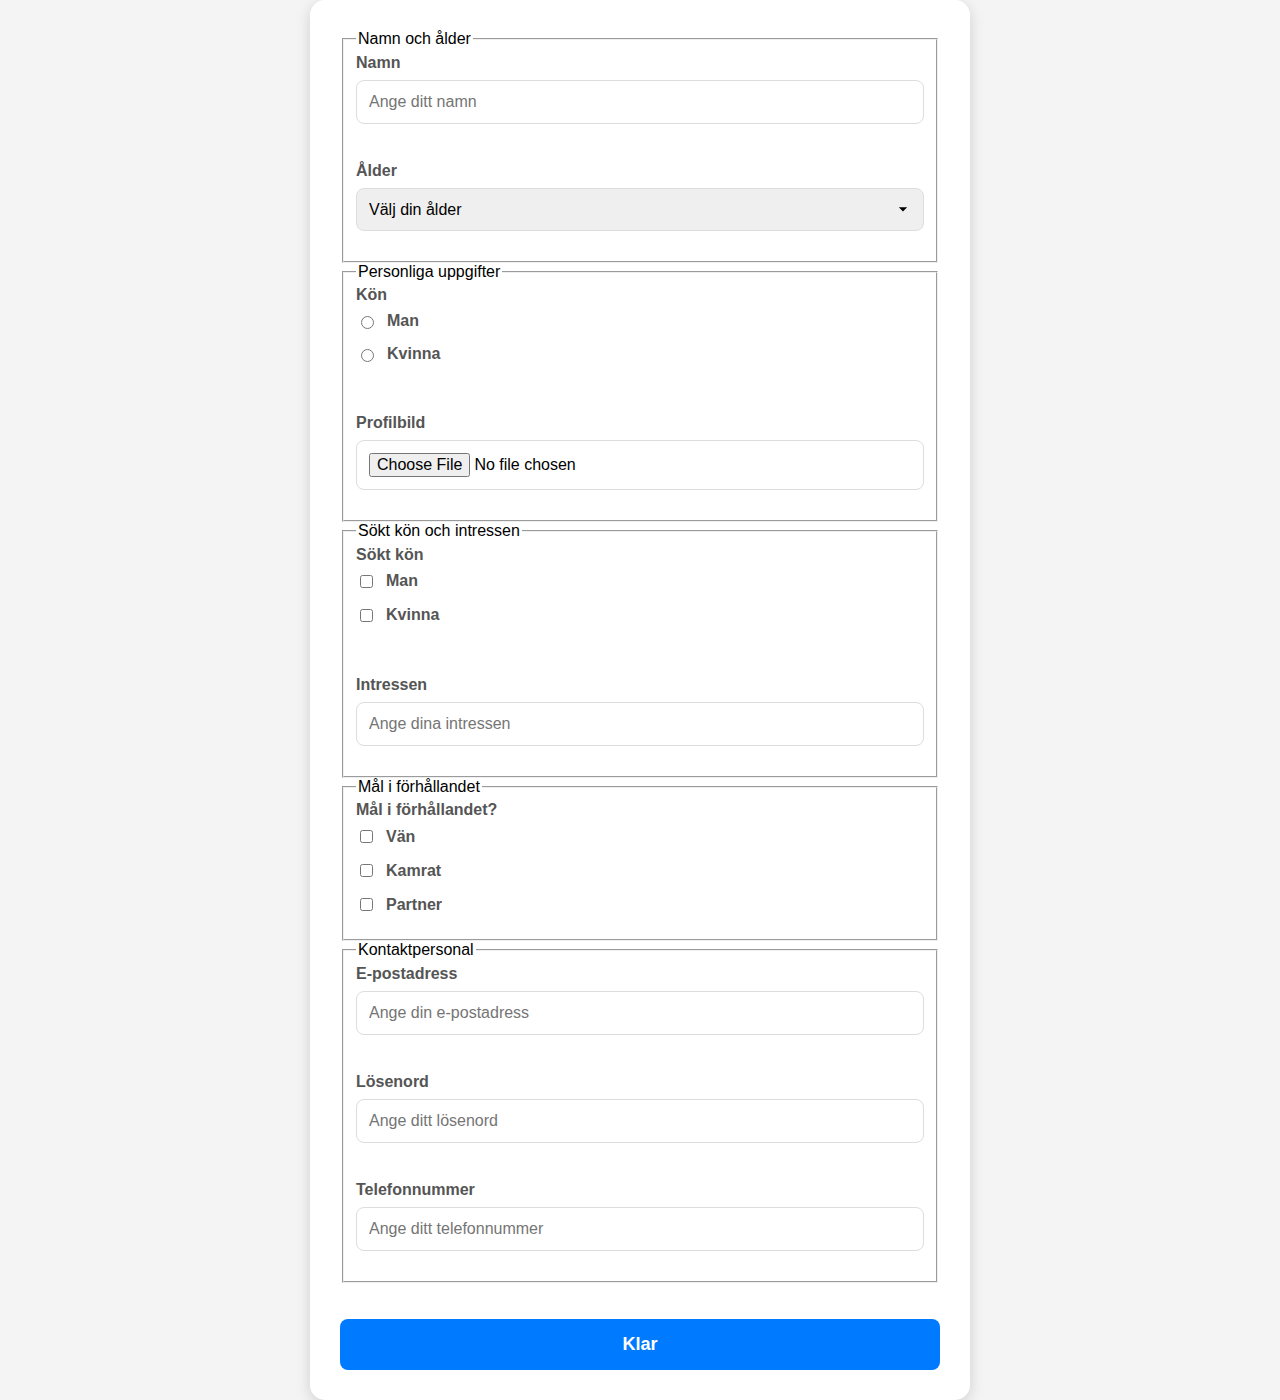
==== formulär.html @ a501d9c5 "Redone" ====
<!DOCTYPE html>
<html lang="sv">
<head>
    <meta charset="UTF-8">
    <meta name="viewport" content="width=device-width, initial-scale=1.0">
    <title>Dejtingsida</title>
    <link rel="stylesheet" href="formulär.css">
</head>
<body>
   
    <form action="" method="post">

        <fieldset>
            <legend>Namn och ålder</legend>

            <label>Namn</label>
            <input type="text" name="namn" placeholder="Ange ditt namn">

            <br><br>

            <label>Ålder</label>
            <select name="alder">
                <option value="" disabled selected>Välj din ålder</option>
                <option value="18-25">18-25</option>
                <option value="26-35">26-35</option>
                <option value="36-45">36-45</option>
                <option value="46+">46+</option>
            </select>
        </fieldset>

        <fieldset>
            <legend>Personliga uppgifter</legend>

            <label>Kön</label>
            <div>
                <input type="radio" id="manlig" name="kon" value="manlig">
                <label for="manlig">Man</label>
            </div>
            <div>
                <input type="radio" id="konlig" name="kon" value="könlig">
                <label for="konlig">Kvinna</label>
            </div>

            <br><br>

            <label>Profilbild</label>
            <input type="file" name="profilbild" accept="image/*">
        </fieldset>

       
        <fieldset>
            <legend>Sökt kön och intressen</legend>

            <label>Sökt kön</label>
            <div>
                <input type="checkbox" id="sokt_man" name="sokt_kon" value="manlig">
                <label for="sokt_man">Man</label>
            </div>
            <div>
                <input type="checkbox" id="sokt_kon" name="sokt_kon" value="könlig">
                <label for="sokt_kon">Kvinna</label>
            </div>

            <br><br>

            <label>Intressen</label>
            <input type="text" name="intressen" placeholder="Ange dina intressen">
        </fieldset>
        <fieldset>
            <legend>Mål i förhållandet</legend>

            <label>Mål i förhållandet?</label>
            <div>
                <input type="checkbox" id="mal_van" name="mal_forhaldande" value="vän">
                <label for="mal_van">Vän</label>
            </div>
            <div>
                <input type="checkbox" id="mal_kamrat" name="mal_forhaldande" value="kamrat">
                <label for="mal_kamrat">Kamrat</label>
            </div>
            <div>
                <input type="checkbox" id="mal_partner" name="mal_forhaldande" value="partner">
                <label for="mal_partner">Partner</label>
            </div>
        </fieldset>
        <fieldset>
            <legend>Kontaktpersonal</legend>

            <label>E-postadress</label>
            <input type="email" name="email" placeholder="Ange din e-postadress">

            <br><br>

            <label>Lösenord</label>
            <input type="password" name="loesenord" placeholder="Ange ditt lösenord">

            <br><br>

            <label>Telefonnummer</label>
            <input type="number" name="nummer" placeholder="Ange ditt telefonnummer">
        </fieldset>

        <br><br>

        <input type="submit" value="Klar">
    </form>
</body>
</html>
---- formulär.css ----
body {
    font-family: Arial, sans-serif;
    background-color: #f4f4f4;
    margin: 0;
    padding: 0;
    display: flex;
    justify-content: center;
    align-items: center;
    min-height: 100vh;
}

h1 {
    text-align: center;
    color: #333;
    margin-bottom: 20px;
}

form {
    background-color: #fff;
    border-radius: 15px;
    box-shadow: 0 4px 15px rgba(0, 0, 0, 0.15);
    padding: 30px;
    width: 80%;
    max-width: 600px;
}

label {
    display: block;
    font-weight: bold;
    margin-bottom: 8px;
    color: #555;
}

input[type="text"],
input[type="email"],
input[type="password"],
input[type="number"],
select {
    width: 100%;
    padding: 12px;
    margin-bottom: 20px;
    border: 1px solid #ddd;
    border-radius: 8px;
    box-sizing: border-box;
    font-size: 16px;
    transition: border-color 0.2s ease;
}

input[type="text"]:focus,
input[type="email"]:focus,
input[type="password"]:focus,
input[type="number"]:focus,
select:focus {
    outline: none;
    border-color: #007bff;
    box-shadow: 0 0 0 2px rgba(0, 123, 255, 0.25);
}

select {
    appearance: none;
    background-image: url("data:image/svg+xml,%3Csvg xmlns='http://www.w3.org/2000/svg' viewBox='0 0 24 24' width='24' height='24'%3E%3Cpath fill='currentColor' d='M7 10l5 5 5-5z'/%3E%3C/svg%3E");
    background-repeat: no-repeat;
    background-position: right 10px center;
    background-size: 20px;
    padding-right: 35px;
}

input[type="radio"],
input[type="checkbox"] {
    margin-right: 8px;
    cursor: pointer;
}

input[type="file"] {
    padding: 12px;
    width: 100%;
    border: 1px solid #ddd;
    border-radius: 8px;
    box-sizing: border-box;
    margin-bottom: 20px;
    font-size: 16px;
}

input[type="submit"] {
    background-color: #007bff;
    color: #fff;
    padding: 15px 25px;
    border: none;
    border-radius: 8px;
    cursor: pointer;
    font-size: 18px;
    font-weight: bold;
    transition: background-color 0.2s ease;
    width: 100%;
}

input[type="submit"]:hover {
    background-color: #0056b3;
}

div {
    margin-bottom: 15px;
    display: flex;
    align-items: center;
}

div label {
    margin-bottom: 0;
    margin-left: 5px;
}
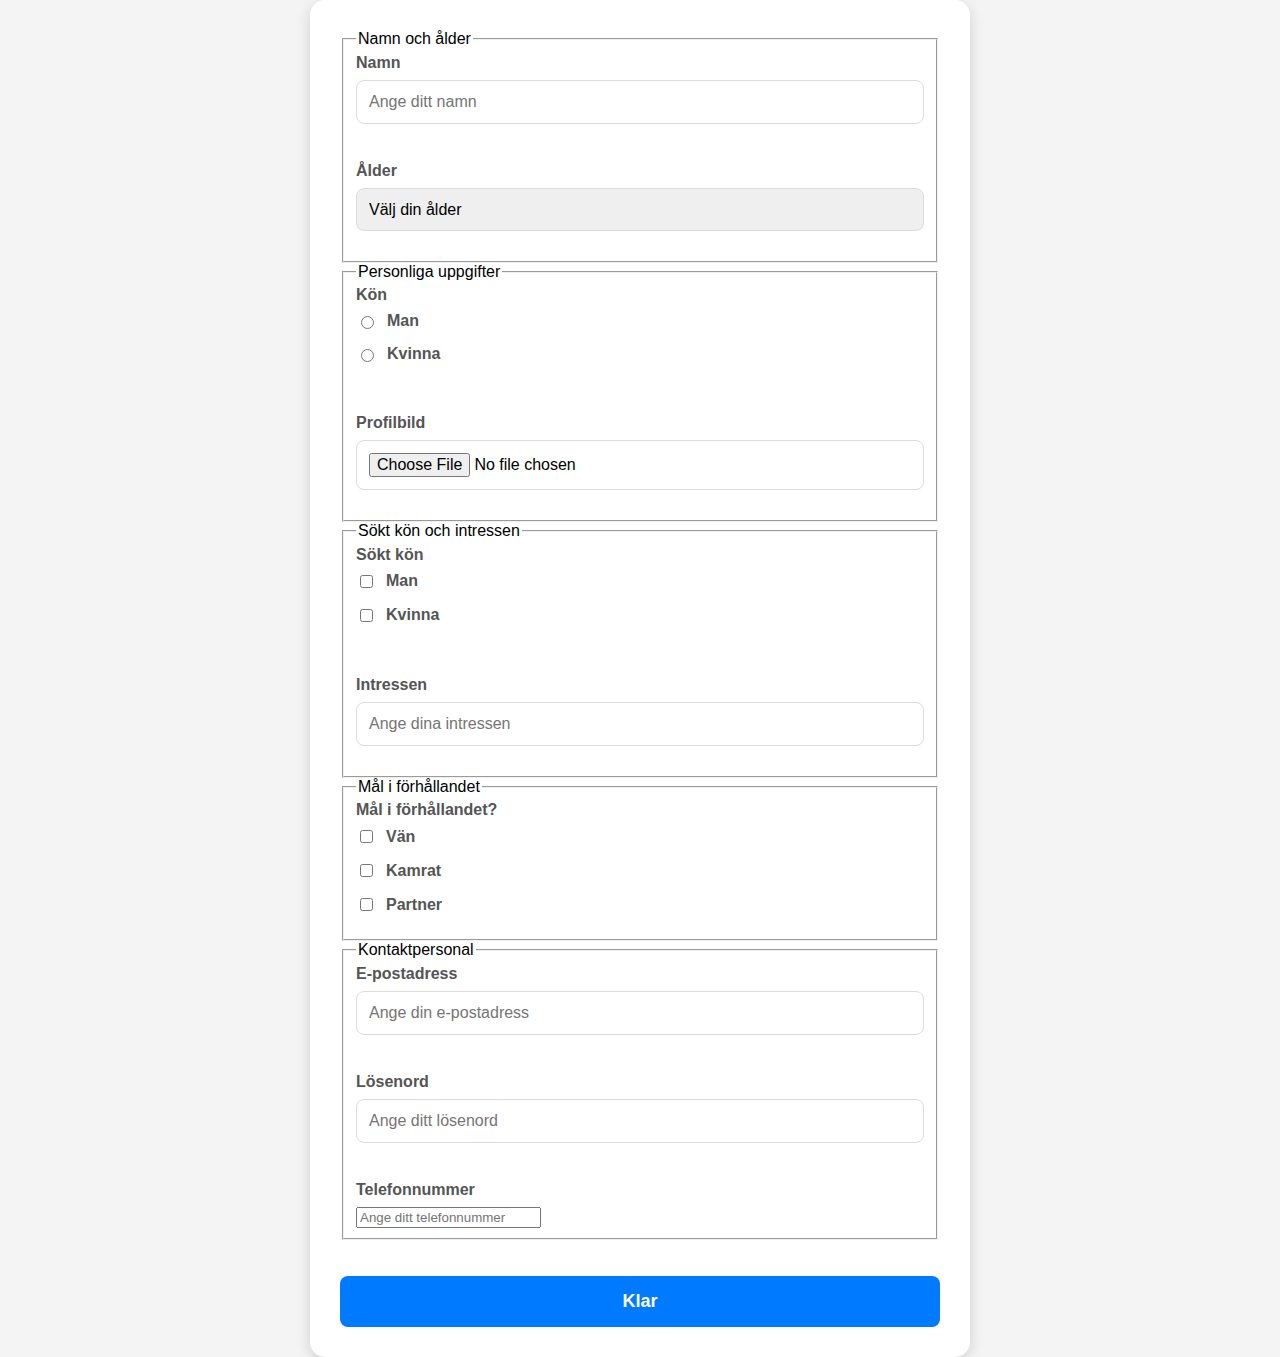
==== commit a5bae3da: "Changes" ====
--- a/formulär.html
+++ b/formulär.html
@@ -97,7 +97,7 @@
             <br><br>
 
             <label>Telefonnummer</label>
-            <input type="number" name="nummer" placeholder="Ange ditt telefonnummer">
+            <input type="tel" name="tel" placeholder="Ange ditt telefonnummer">
         </fieldset>
 
         <br><br>
--- a/formulär.css
+++ b/formulär.css
@@ -58,7 +58,6 @@
 
 select {
     appearance: none;
-    background-image: url("data:image/svg+xml,%3Csvg xmlns='http://www.w3.org/2000/svg' viewBox='0 0 24 24' width='24' height='24'%3E%3Cpath fill='currentColor' d='M7 10l5 5 5-5z'/%3E%3C/svg%3E");
     background-repeat: no-repeat;
     background-position: right 10px center;
     background-size: 20px;
